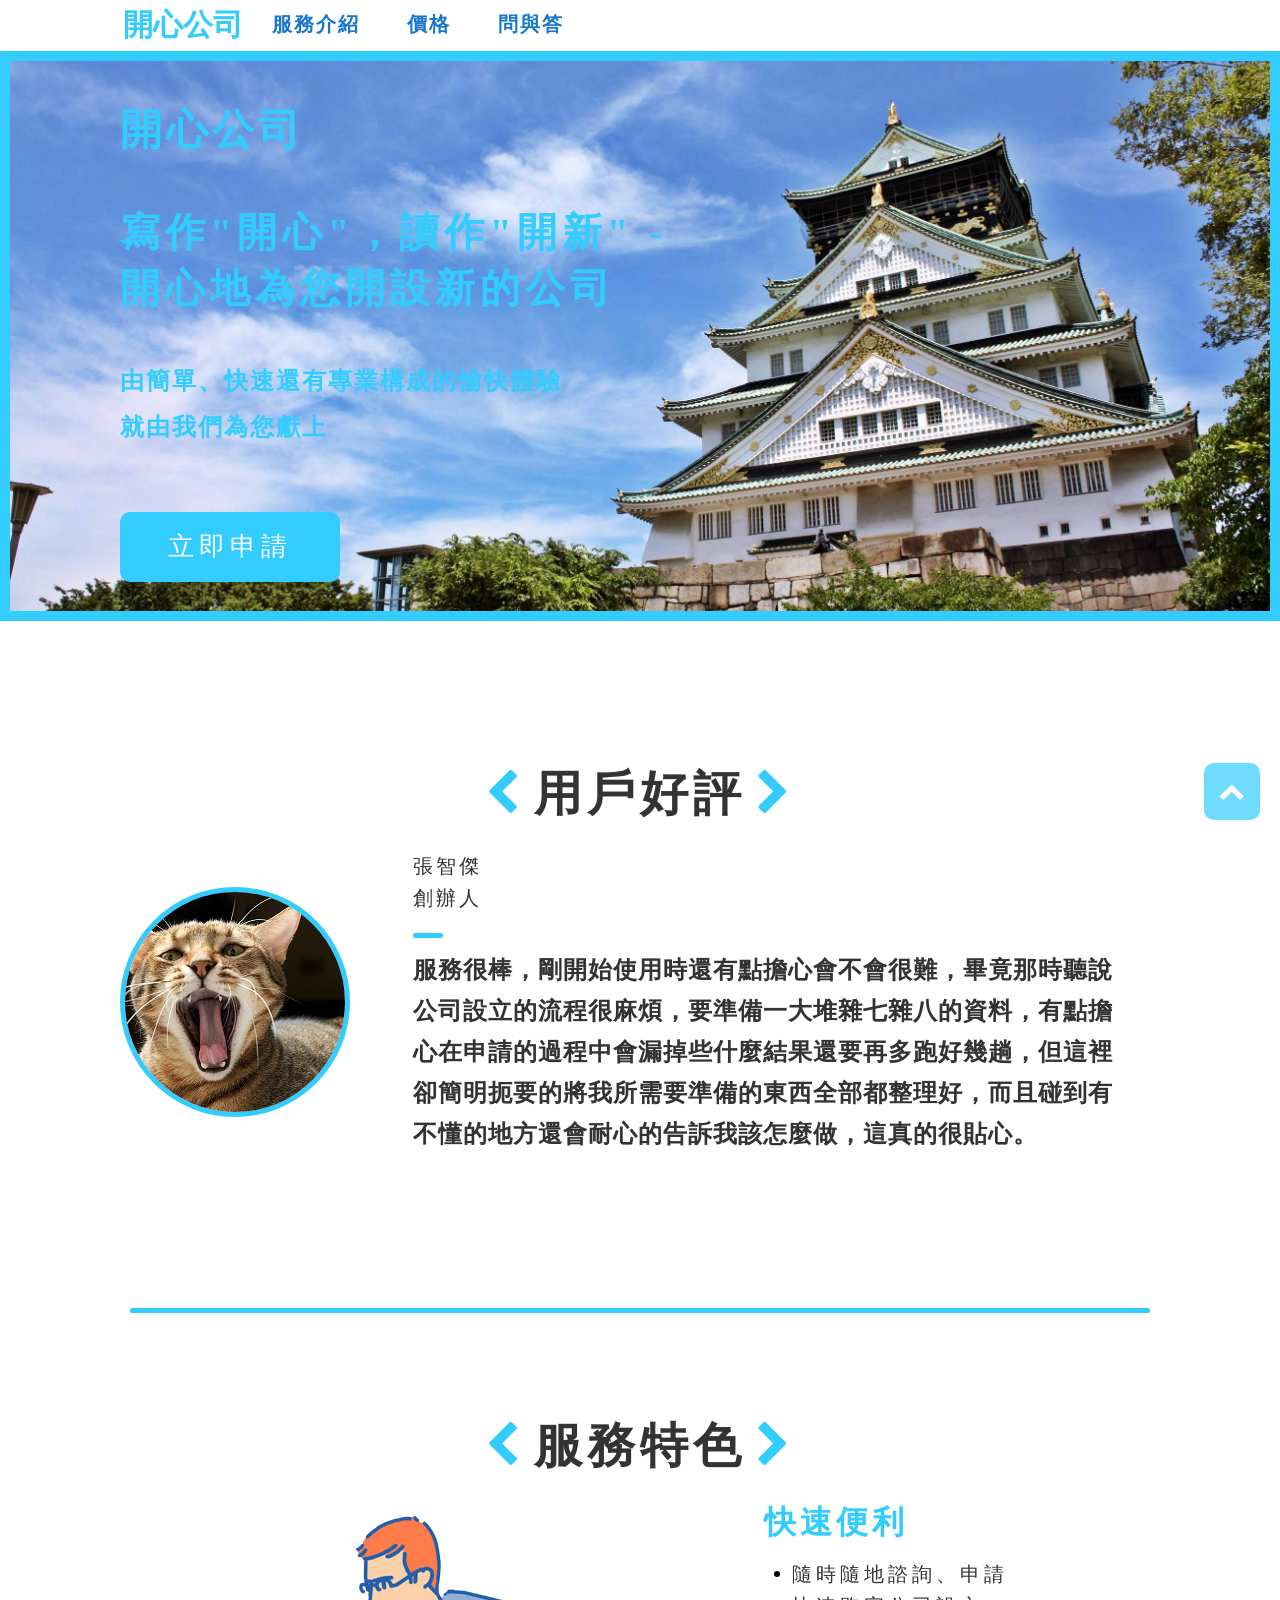
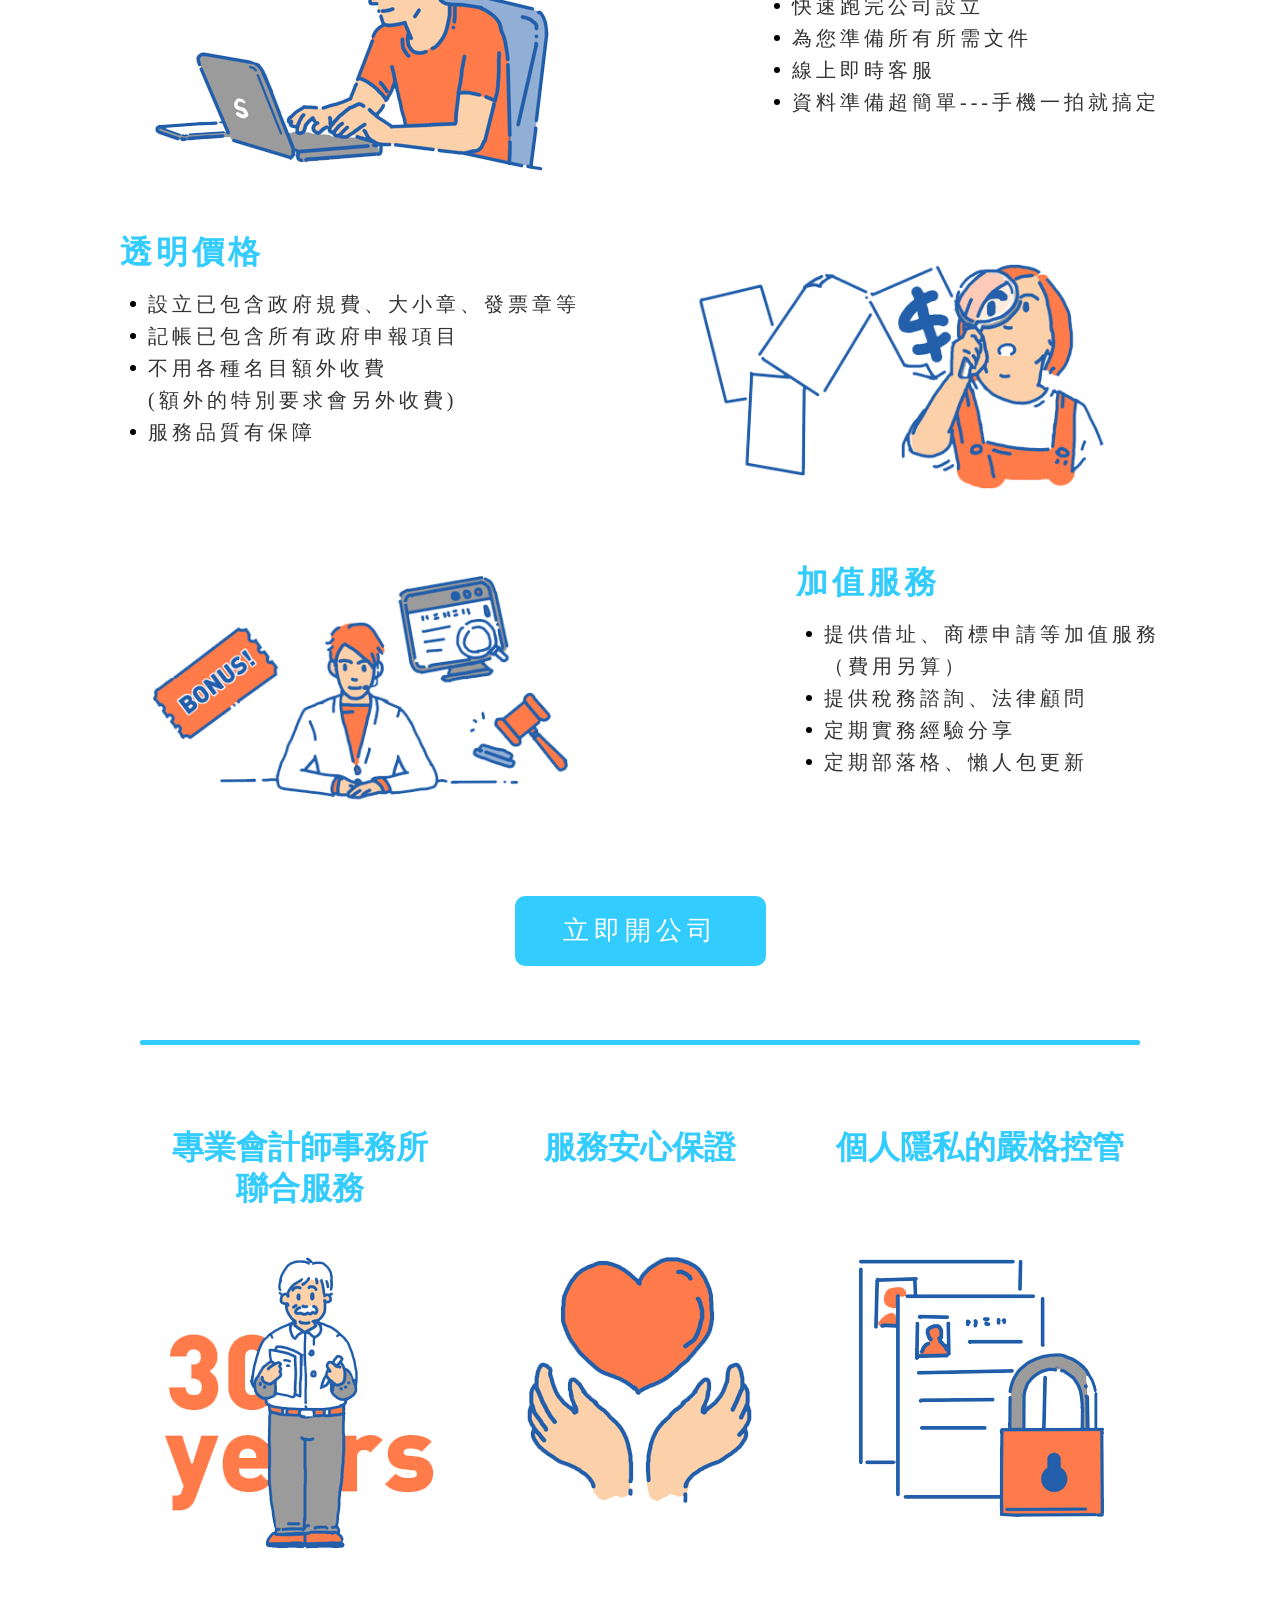
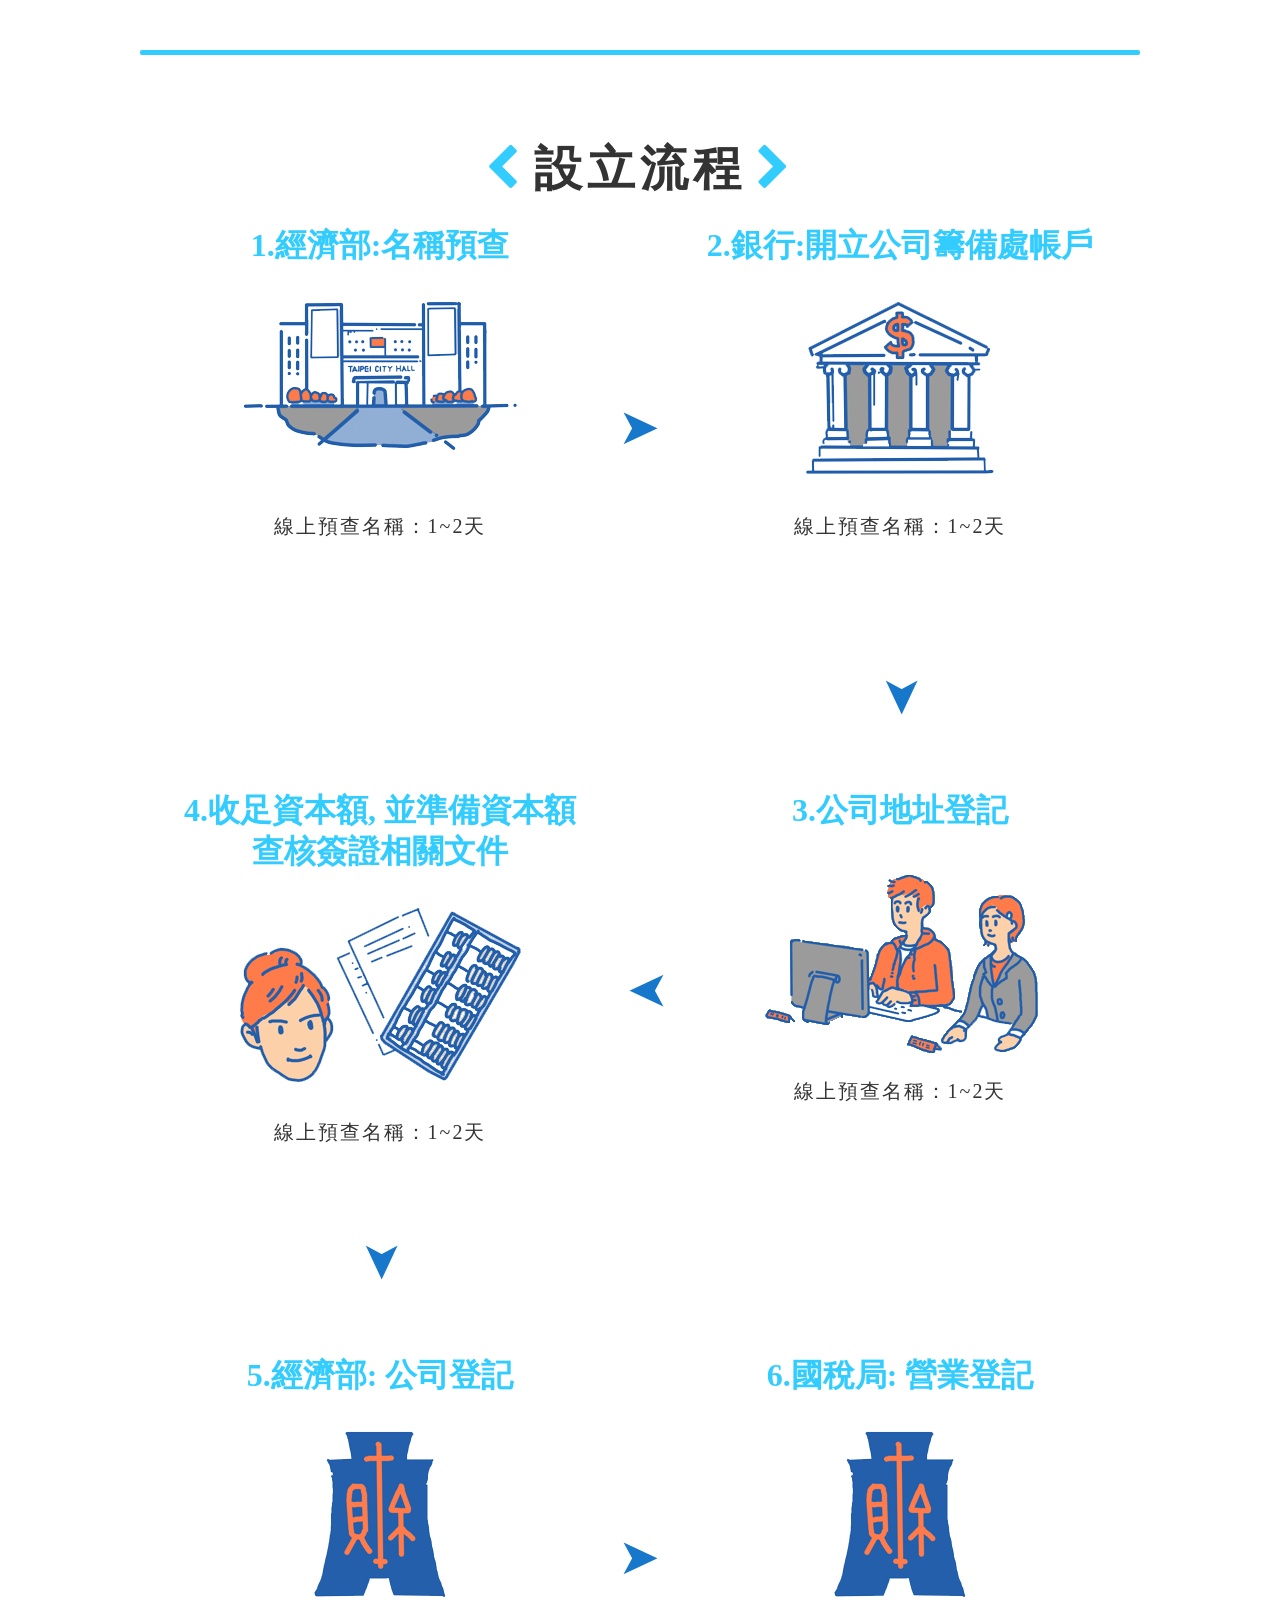
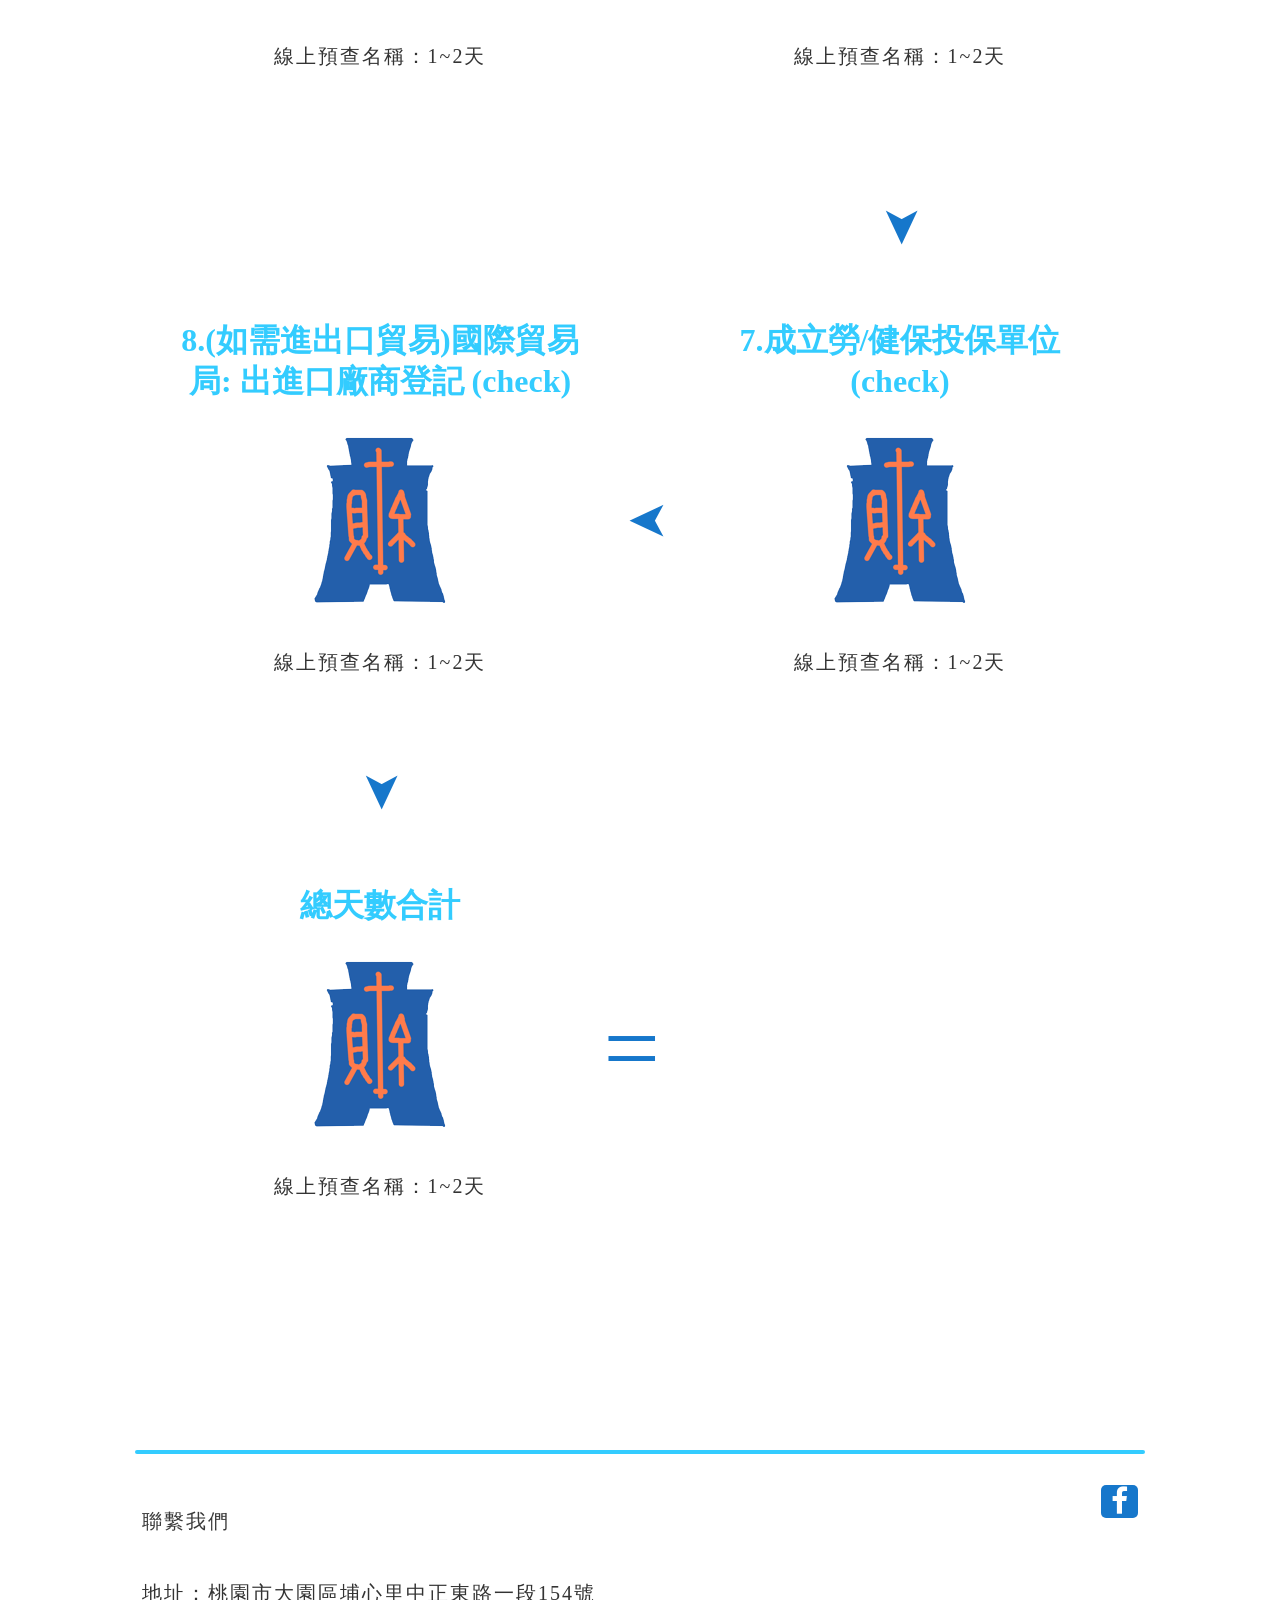
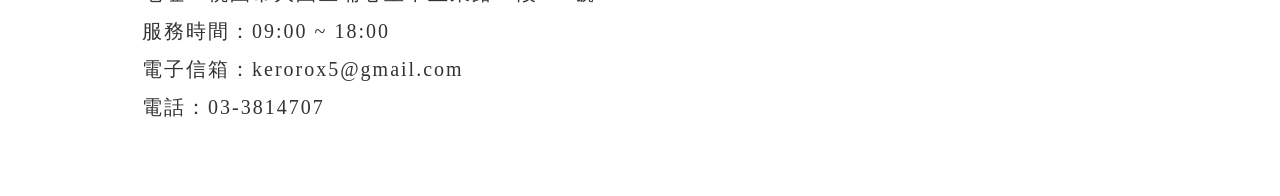
==== index.html @ 323549cb "V1" ====
<!DOCTYPE html>
<html>
  <head>
    <meta charset="utf-8"/>
    <meta name="viewport" content="width=device-width">
    <title>開心公司-為你開公司最方便的小幫手</title>
    <link href="css/style.css" rel="stylesheet" />
        <!-- font-awesome.min.css -->
    <link rel="stylesheet" href="https://maxcdn.bootstrapcdn.com/font-awesome/4.7.0/css/font-awesome.min.css">
        <!-- Latest compiled and minified CSS -->
    <link rel="stylesheet" href="https://maxcdn.bootstrapcdn.com/bootstrap/3.3.7/css/bootstrap.min.css">
        <!-- jQuery library -->
    <script src="https://ajax.googleapis.com/ajax/libs/jquery/3.2.1/jquery.min.js"></script>
        <!-- Latest compiled JavaScript -->
    <script src="https://maxcdn.bootstrapcdn.com/bootstrap/3.3.7/js/bootstrap.min.js"></script>
    <script src="js/anchor-Top.js"></script>
    <script src="js/helpdesk.js"></script>
  </head>
  <body>
    <div id="wrapper">
      <!-- For header  -->
      <!-- <header id="header" class="container">
        <div class="holder">
          <div class="logo col-3"><img src="img/temp.jpg" alt="Weinicompany"/></div>
        <div class="nav-holder col-9">
          <nav id="nav">
            <div class="nav-option">
              <ul>
                <li ><a href="index.html">服務介紹</a></li>
                <li class="option-style"><a href="apply.html">線上申請</a></li>
                <li class="option-style"><a href="price.html">價格</a></li>
                <li class="option-style"><a href="faq.html">問與答</a></li>
                <li class="option-style"><a href="#">部落格</a></li>
              </ul>
            </div>
          </nav>
        </div>
        </div>
      </header> -->
      <!-- navbar -->
      <div class="navbar navbar-default" id="nav" style="margin-bottom: 0px;background-color: white;border-color: white;">
        <div class="container">
          <div class="holder">
            <div class="navbar-header">
              <button type="button" class="navbar-toggle collapsed" data-toggle="collapse" data-target="#bs-example-navbar-collapse-1" aria-expanded="false">
                <span class="sr-only">Toggle navigation</span>
                <span class="icon-bar"></span>
                <span class="icon-bar"></span>
                <span class="icon-bar"></span>
              </button>
              <span class="logo">開心公司</span>
            </div>
          <div class="collapse navbar-collapse" id="bs-example-navbar-collapse-1">
            <ul class="nav navbar-nav" id="navWords">
              <li><a href="index.html"><strong>服務介紹</strong></a></li>
              <li><a href="price.html"><strong>價格</strong></a></li>
              <li><a href="faq.html"><strong>問與答</strong></a></li>
            </ul>
          </div>
        </div>
        </div>
      </div>

      <div id="article">

        <!-- For article web-wrap -->
        <div class="web-wrap">
          <div class="web-text container">
            <div class="holder">
              <div class="web-info col-8">
                <h1>
                  <span class="title">開心公司</span>
                </h1>
                <h2 class="slogan">寫作"開心"，讀作"開新" -<br />開心地為您開設新的公司 </h2>
                <span class="sub-title">由簡單、快速還有專業構成的愉快體驗<br />就由我們為您獻上</span>
              </div>
              <a href="#" class="btn-style">立即申請</a>
          </div>
          </div>
      </div>

      <!-- For article testimonial -->
      <div id="testimonial-block-wrap" class="container">
        <div class="holder">
            <h2 class="article-heading">
              <span class="title-style"><i class="fa fa-chevron-left" aria-hidden="true"></i>用戶好評<i class="fa fa-chevron-right" aria-hidden="true"></i></span>
            </h2>
          <div class="testimonial-block-holder">
            <div class="testimonial-block-info">
              <div class="testimonial-block-img-holder col-3"><img src="img/PALA.jpg" alt="陳重光"/></div>
              <div class="testimonial-block-text-holder col-9">
                <div class="personal-style">
                  張智傑
                  <span>創辦人</span>
                </div>
                <span class="content-style">
                  服務很棒，剛開始使用時還有點擔心會不會很難，畢竟那時聽說公司設立的流程很麻煩，要準備一大堆雜七雜八的資料，有點擔心在申請的過程中會漏掉些什麼結果還要再多跑好幾趟，但這裡卻簡明扼要的將我所需要準備的東西全部都整理好，而且碰到有不懂的地方還會耐心的告訴我該怎麼做，這真的很貼心。
                </span>
              </div>
            </div>
          </div>
        </div>
      </div>

      <!-- For atrticle service -->
      <div id="service-block-wrap" class="container">
        <div class="holder">
          <h2 class="article-heading" style="margin-bottom:">
            <span class="title-style"><i class="fa fa-chevron-left" aria-hidden="true"></i>服務特色<i class="fa fa-chevron-right" aria-hidden="true"></i></span>
          </h2>
          <ul class="service-list">
            <li class="col-12">
              <div class="text-holder">
               <div class="text">
                <h3 class="h3-style">快速便利</h3>
               <div class="img-holder">
                <img src="img/img1.png" alt="快速方便的公司登記服務">
               </div>
               <ul class="">
                 <li>隨時隨地諮詢、申請</li>
                 <li>快速跑完公司設立</li>
                 <li>為您準備所有所需文件</li>
                 <li>線上即時客服</li>
                 <li>資料準備超簡單---手機一拍就搞定</li>
               </ul>
               <br><br>
               </div>
             </div>
            </li>
            <li class="pull-right col-12">
              <div class="text-holder">
               <div class="text">
                <h3 class="h3-style">透明價格</h3>
               <div class="img-holder">
                <img src="img/img2.png" alt="透明價格的記帳服務">
               </div>
               <ul class="col-12">
                 <li>設立已包含政府規費、大小章、發票章等</li>
                 <li>記帳已包含所有政府申報項目</li>
                 <li>不用各種名目額外收費</br>(額外的特別要求會另外收費)</li>
                 <li>服務品質有保障</li>
               </ul>
               <br><br>
               </div>
             </div>
            </li>
            <li class="col-12">
              <div class="text-holder">
               <div class="text">
                <h3 class="h3-style">加值服務</h3>
               <div class="img-holder">
                <img src="img/img3.png" alt="公司設立加值服務">
              </div>
               <ul>
                 <li>提供借址、商標申請等加值服務</br>（費用另算）</li>
                 <li>提供稅務諮詢、法律顧問</li>
                 <li>定期實務經驗分享</li>
                 <li>定期部落格、懶人包更新</li>
               </ul>
               <br><br>
               </div>
             </div>
           </li>
          </ul>
          <div class="btn-holder">
            <a href="#" class="btn-style">立即開公司</a>
          </div>
        </div>
      </div>

      <!-- For article smallinfo -->
      <div id="small-info-wrap" class="container">
        <div class="holder">
          <ul>
           <li class="col-4">
             <h3 class="h3-style"><span>專業會計師事務所<br> 聯合服務</span></h3>
             <div class="img-holder"><img src="img/img8.png" /></div>
           </li>
           <li class="col-4">
             <h3 class="h3-style"><span>服務安心保證</span></h3>
             <div class="img-holder"><img src="img/img9.png" /></div>
           </li>
           <li class="col-4">
             <h3 class="h3-style"><span>個人隱私的嚴格控管</span></h3>
             <div class="img-holder"><img src="img/img10.png" /></div>
           </li>
        </ul>
        </div>
      </div>

      <!-- For article process -->
      <div id="process-wrap" class="container">
        <div class="holder">
          <h2 class="article-heading">
            <span class="title-style"><i class="fa fa-chevron-left" aria-hidden="true"></i>設立流程<i class="fa fa-chevron-right" aria-hidden="true"></i></span>
          </h2>
          <ul class="process-list">
           <li class="col-6">
             <h3 class="h3-style">1.經濟部:名稱預查</h3>
             <div class="img-holder"><img src="img/img11.png" /></div>
             <div class="text-holder">
              <span class="">線上預查名稱：</span><span>1~2天</span>
            </div>
           </li>
           <li class="col-6">
             <h3 class="h3-style"><span>2.銀行:開立公司籌備處帳戶</span></h3>
             <div class="img-holder"><img src="img/img12.png" /></div>
             <div class="text-holder">
             <span class="">線上預查名稱：</span><span>1~2天</span>
           </div>

           </li>
           <li class="col-6 pull-right">
             <h3 class="h3-style"><span>3.公司地址登記</span></h3>
             <div class="img-holder"><img src="img/img13.png" /></div>
             <div class="text-holder">
             <span class="">線上預查名稱：</span><span>1~2天</span>
           </div>

           </li>
           <li class="col-6">
             <h3 class="h3-style"><span>4.收足資本額, 並準備資本額查核簽證相關文件</span></h3>
             <div class="img-holder"><img src="img/img14.png" /></div>
             <div class="text-holder">
             <span class="">線上預查名稱：</span><span>1~2天</span>
           </div>

           </li>
           <li class="col-6">
             <h3 class="h3-style"><span>5.經濟部: 公司登記 </span></h3>
             <div class="img-holder"><img src="img/img15.png" /></div>
             <div class="text-holder">
             <span class="">線上預查名稱：</span><span>1~2天</span>
           </div>

           </li>
           <li class="col-6">
             <h3 class="h3-style"><span>6.國稅局: 營業登記</span></h3>
             <div class="img-holder"><img src="img/img15.png" /></div>
             <div class="text-holder">
             <span class="">線上預查名稱：</span><span>1~2天</span>
           </div>

           </li>
           <li class="col-6 pull-right">
             <h3 class="h3-style"><span>7.成立勞/健保投保單位 (check)</span></h3>
             <div class="img-holder"><img src="img/img15.png" /></div>
             <div class="text-holder">
             <span class="">線上預查名稱：</span><span>1~2天</span>
           </div>

           </li>
           <li class="col-6">
             <h3 class="h3-style"><span>8.(如需進出口貿易)國際貿易局: 出進口廠商登記 (check)</span></h3>
             <div class="img-holder"><img src="img/img15.png" /></div>
             <div class="text-holder">
             <span class="">線上預查名稱：</span><span>1~2天</span>
           </div>

           </li>
           <li class="col-6">
             <h3 class="h3-style"><span>總天數合計</span></h3>
             <div class="img-holder"><img src="img/img15.png" /></div>
             <div class="text-holder">
             <span class="">線上預查名稱：</span><span>1~2天</span>
           </div>

           </li>
        </ul>
        </div>
      </div>
      </div>

      <!-- For footer -->
      <div id="footer" class="container">
        <div class="holder">
          <a class="button" href="#top" class="btn btn-info" role="button"><i class="fa fa-chevron-up" aria-hidden="true"></i></a>
          <div class="contact-info">
           <ul class="contact-text">
            <h3 class="h3-style">聯繫我們</h3>
            <li>地址：桃園市大園區埔心里中正東路一段154號</li>
            <li>服務時間：09:00 ~ 18:00</li>
            <li>電子信箱：kerorox5@gmail.com</li>
            <li>電話：03-3814707</li>
           </ul>
          </div>
          <ul class="social-networks">
            <li><a class="btn-fb" href="#"><i class="fa fa-facebook" aria-hidden="true"></i></a></li>
          </ul>
        </div>
      </div>
  </div>
  </body>
</html>
---- css/style.css ----
/* web-width */
.col-1 {width: 8.33%;}
.col-2 {width: 16.66%;}
.col-3 {width: 25%;}
.col-4 {width: 33.33%;}
.col-5 {width: 41.66%;}
.col-6 {width: 50%;}
.col-7 {width: 58.33%;}
.col-8 {width: 66.66%;}
.col-9 {width: 75%;}
.col-10 {width: 83.33%;}
.col-11 {width: 91.66%;}
.col-12 {width: 100%;}

/* For all */
* {
  box-sizing: border-box;
}
a {
  text-decoration: none;
}
img {
  max-width: 100%
}
#wrapper {
  overflow: hidden;
}

/* For header */
#header {
  position: relative;
  padding: 35px 0 25px 0;
}
.holder {
  font-family: "微軟正黑體";
  max-width: 1040px;
  margin: 0 auto;
}
.logo {
  margin: 3px;
  float: left;
  font-size: 30px;
  font-weight: 700;
  color:#33CCFF;
}
.nav-holder {
  float: left;
  padding: 20px 0 0;
  }
#nav {
  display: block;
  }
  .nav-option{
  text-align: right;
  }
#nav ul li {
  list-style:none;
  font-size: 20px;
  line-height: 24px;
  font-weight: 700;
  position: relative;
  letter-spacing: 2px;
  display: block;
  vertical-align: top;
  margin-left: 15px;
  padding: 4px 0 4px 20px;
  text-align: left;
}
#nav ul li a {
  padding: 1px 6px;
  border-radius: 6px;
  text-decoration: none;
  color: #1677CB;
  display: block;
  transition: color 0.4s ease;
}
#nav ul li a:hover {
  background-color: #33CCFF;
  color: white;
  border-radius: 6px;
}
#bs-example-navbar-collapse-1 .navbar-nav {
  margin: 7.5px -15px;
}
.option-style {
    border-left: solid 3px #33CCFF;
    }

/* For article web-wrap */
.web-wrap {
  background-image: url(../img/background-castle.jpg);
  border:solid 10px #33CCFF;
  background-position: center;
  background-size: cover;
  background-repeat: no-repeat;
  height: 570px;
}
.web-text {
  color: #33CCFF;
  vertical-align: middle;
  padding: 20px 0;
}
.web-info {
  margin-bottom: 62px;
}
.web-info .title{
  font-size: 42px;
  line-height: 1.4em;
  margin: 0 0 45px;
  letter-spacing: 4px;
  font-weight: 700;
  display: block;
}
.web-info .slogan{
  letter-spacing: 5px;
  margin: 0 0 41px;
  line-height: 1.4em;
  font-size: 40px;
  font-weight: 700;
}
.web-info .sub-title {
  font-size: 24px;
  line-height: 46px;
  font-weight: 700;
  letter-spacing: 2px;
}
.btn-style {
  font-size: 26px;
  line-height: 30px;
  letter-spacing: 5px;
  font-weight: 500;
  background: #33CCFF;
  text-decoration: none;
  color: #fff;
  display: inline-block;
  vertical-align: top;
  text-align: center;
  border-radius: 10px;
  padding: 20px 48px;
  transition: 0.4s ease;
}
.btn-style:visited {
  background: #33CCFF;
  color: white;
  text-decoration: none;
}
.btn-style:hover {
  background-color: #1677CB;
  color: white;
  text-decoration: none;
}

/* For article testimonial */
#testimonial-block-wrap {
  padding: 147px 0 0;
}
.article-heading {
  text-align: center;
  margin: 0 0 30px;
  letter-spacing: 5px;
  font-weight: 700;
}
.title-style {
  font-size: 48px;
  line-height: 52px;
  font-weight: 700;
}
.title-style i{
  color:#33CCFF;
  margin:0 10px;
}
.testimonial-block-holder {
  padding-bottom: 158px;
  position: relative;
  display: block;
}
.testimonial-block-holder:after {
  content: '';
  position: absolute;
  bottom: 0;
  left: 0;
  right: 0;
  height: 5px;
  background: #33CCFF;
  max-width: 1020px;
  margin: 0 auto;
  border-radius: 2px;
}
.testimonial-block-info {
  padding: 0;
  height: auto;
}
.testimonial-block-img-holder {
  width: 230px;
  height: 230px;
  border-width: 8px;
  display: inline-block;
  vertical-align: middle;
  margin: 0;
}
.testimonial-block-img-holder img {
  border: 5px solid #33CCFF;
  border-radius: 50%;
  overflow: hidden;
}
.testimonial-block-text-holder {
  padding: 0 0 0 59px;
  display: inline-block;
  vertical-align: middle;
}
.personal-style {
  position:relative;
  letter-spacing: 3px;
  font-size: 20px;
  line-height: 32px;
  padding: 0 0 24px;
  margin: 0 0 12px;
  font-weight: 500;
  display: block;
}
.personal-style span {
  display: block;
  text-transform: uppercase;
  }
.personal-style:after {
  left: 0px;
  position: absolute;
  bottom: 0;
  height: 5px;
  width: 30px;
  border-radius: 2px;
  background: #33CCFF;
  content: '';
    }
.content-style {
  font-size: 24px;
  line-height: 41px;
  font-weight: 700;
  letter-spacing: 1px;
}

/*For atrticle service*/
#service-block-wrap {
  text-align: center;
}
#service-block-wrap .holder {
  padding: 107px 0px 79px;
  position: relative;
}
.service-list {
  margin: 0 0 54px;
  max-width: none;
  padding: 0;
  list-style: none;
}
#service-block-wrap .service-list > li {
    padding: 0 0;
    margin-bottom: 50px;
    overflow: hidden;
    text-align: left;
    position: relative;
}
#service-block-wrap .service-list .text-holder {
  text-align: left;
  font-size: 20px;
  line-height: 32px;
  padding: 0 0 0 103px;
  min-height: 235px;
  float: right;
  letter-spacing: 4px;
  font-weight: 500;
}
.h3-style {
  font-size: 32px;
  line-height: 41px;
  font-weight: 700;
  color: #33CCFF;
  margin: 0 0 15px;
}
#service-block-wrap .img-holder {
  height: 254px;
  width: 40%;
  max-width: none;
  left: 32px;
  position: absolute;
  top: 50%;
  margin: 0;
  transform: translateY(-50%);
  text-align: left;
}
#service-block-wrap .service-list ul {
  text-align: left;
  margin: 0;
  padding: 0;
  list-style: none;
}
#service-block-wrap .service-list ul li {
  margin: 0;
  padding-left: 28px;
  position: relative;
}
#service-block-wrap .service-list ul li:before {
  top: 13px;
  width: 6px;
  height: 6px;
  left: 10px;
  content: '';
  position: absolute;
  border-radius: 50%;
  background: #000;
}
#service-block-wrap .service-list > li.pull-right .text-holder {
  padding: 0 80px 0 0;
  float: left;
}
#service-block-wrap .service-list > li.pull-right .img-holder {
  float: left;
  height: 220px;
  left: auto;
  right: 50px;
  top:50%;
  text-align: right;
}
#service-block-wrap .holder:after {
  content: '';
  position: absolute;
  bottom: 0;
  left: 20px;
  right: 20px;
  height: 5px;
  border-radius: 2px;
  background: #33CCFF;
}

/*For article smallinfo*/
#small-info-wrap {
  text-align: center;
}
#small-info-wrap .holder {
  padding: 82px 10px 47px;
  position: relative;
  overflow: hidden;
}
#small-info-wrap ul {
 margin: 0 0 54px;
 max-width: none;
 padding: 0;
 list-style: none;
}
#small-info-wrap ul li {
  float: left;
  padding: 0 10px;
  margin: 0 0 20px;
}
#small-info-wrap .h3-style {
  height: 82px;
  margin: 0 0 46px;
  white-space: nowrap;
  text-align: center;
  min-height: 100%;
}
#small-info-wrap .img-holder {
  max-width: none;
  margin: 0 0 33px;
  text-align: center;
}
#small-info-wrap .holder:after {
  content: '';
  position: absolute;
  bottom: 0;
  left: 20px;
  right: 20px;
  height: 5px;
  border-radius: 2px;
  background: #33CCFF;
}

/* For article process */
#process-wrap .holder {
  padding: 88px 0 141px;
  position: relative;
}
.process-list {
 margin: 0;
 padding: 0;
 list-style: none;
}
.process-list li {
 height: 546px;
 float: left;
 padding: 0 50px 107px;
 margin: 0 0 19px;
 text-align: center;
 position: relative;
}
#process-wrap .h3-style {
  margin-bottom: 42px;
  margin: 0 0 35px;
  font-size: 32px;
  line-height: 41px;
  font-weight: 700;
  color: #33CCFF;
}
#process-wrap .img-holder {
  height: 173px;
  min-height: 0;
  max-width: none;
  margin: 0 0 33px;
  white-space: nowrap;
}
.process-list .text-holder {
  margin: 0;
  padding: 0;
  float: none;
  overflow: hidden;
  text-align: center;
  font-weight: 500;
  font-size: 20px;
  line-height: 38px;
  letter-spacing: 2px;
}
#process-wrap .process-list li.pull-right {
    float: right;
}
.process-list li:first-child:after {
    font-size: 50px;
    line-height: 1;
    content: '➤';
    position: absolute;
    top: 37%;
    right: -20px;
    color: #1677CB;
    transform: translateY(-50%);
}
.process-list li:nth-child(even):after {
  font-size: 50px;
  margin: 0 -45px 0 0;
  bottom: 50px;
  line-height: 1;
  content: '➤';
  position: absolute;
  right: 50%;
  color: #1677CB;
  transform: translateX(-50%) rotate(90deg);
}
.process-list li:nth-child(3):after {
    font-size: 50px;
    line-height: 1;
    content: '➤';
    position: absolute;
    top: 37%;
    left: -13px;
    color: #1677CB;
    transform: translateY(-50%)rotate(180deg);
}
.process-list li:nth-child(5):after {
    font-size: 50px;
    line-height: 1;
    content: '➤';
    position: absolute;
    top: 37%;
    right: -20px;
    color: #1677CB;
    transform: translateY(-50%);
}
.process-list li:nth-child(7):after {
    font-size: 50px;
    line-height: 1;
    content: '➤';
    position: absolute;
    top: 37%;
    left: -13px;
    color: #1677CB;
    transform: translateY(-50%)rotate(180deg);
}
.process-list li:nth-child(9):after {
    font-size: 100px;
    line-height: 1;
    content: '=';
    position: absolute;
    top: 30%;
    right: -20px;
    color: #1677CB;
    transform: translateY(-50%);
}

/* For footer */
#footer {
  clear: both;
  padding-bottom: 60px;
  display: block;
}
#footer .holder {
    padding: 31px 22px 60px;
    position: relative;
}
#footer .holder:before {
 content: '';
 position: absolute;
 top: 0;
 left: 15px;
 right: 15px;
 border-radius: 6px;
 height: 4px;
 background: #33CCFF;
}
.contact-info {
 font-size: 20px;
 line-height: 38px;
 padding: 20px 0 0;
 float: left;
 letter-spacing: 2px;
 margin: 0;
 font-weight: 500;
}
.contact-info .h3-style {
  font-size: 20px;
  font-weight: 500;
  margin: 0 0 32px;
  color: #3A3A3A;
}
.contact-text {
  padding: 0;
  list-style: none;
  font-size: 20px;
  line-height: 38px;
  font-weight: 500;
}
.social-networks {
 float: right;
 position: static;
 right: 17px;
 top: 31px;
 margin: 0;
 padding: 0;
 list-style: none;
}
.social-networks li {
 font-size: 30px;
 text-align: right;
 display: block;
}
.btn-fb {
 color: white;
 padding: 0 10px;
 background-color: #1677CB;
 transition: color 0.4s ease;
 text-decoration: none;
 border-radius: 5px;
}
.btn-fb:visited{
  background-color: #1677CB;
  color: white;
  text-decoration: none;
}
.btn-fb:hover {
 color: white;
 background-color: #33CCFF;
}
.button{
 font-size: 26px;
 font-weight: 500;
 background: #33CCFF;
 text-decoration: none;
 color: #fff;
 border-radius: 10px;
 padding: 10px 15px;
 transition: 0.4s ease;
 position: fixed;
 bottom: 80px;
 right: 20px;
 opacity: 0.7;
}
.button:hover {
  background-color: #1677CB;
  color: white;
  text-decoration: none;
}

/*For article billing-wrap*/
 .billing-wrap .holder {
  padding: 60px 10px;
  position: relative;
  max-width: 1040px;
  margin: 0 auto;
}
.billing-wrap .tabset {
  padding: 0;
  margin: 0px auto 100px;
  max-width: none;
  display: block;
  text-align: center;
  letter-spacing: -6px;
  border: 8px solid #33CCFF;
  border-radius: 15px;
  list-style: none;
}
.billing-wrap .tabset li {
  font-size: 36px;
  line-height: 40px;
  letter-spacing: 5px;
  padding: 6px 8px;
  display: inline-block;
  vertical-align: top;
  font-weight: 700;
  position: relative;
}

.tab-holder {
  padding:60px 0 0 0;
}
.tab-content {
  position: relative;
}

/*For article billing-footer*/
.billing-footer {
  overflow:hidden;
}
.billing-footer-text{
font-size: 20px;
line-height: 36px;
margin: 0 0 45px;
font-weight: 400;
letter-spacing: 1px;
max-width: 670px;
}

/*For article price-details*/
.price-details , .M-price-details {
  padding: 20px 0;
}
.price-holder {
  margin: 0 0 147px;
  display: block;
}
.price-table {
  text-align: center;
  margin: 0 0 20px;
  overflow:hidden;
}
table {
  border-collapse: collapse;
  border-spacing: 0;
}
.price-table th {
  font-size: 28px;
  line-height: 40px;
  padding: 15px 10px;
  vertical-align: bottom;
  font-weight: 700;
  border-bottom: solid 4px #33CCFF;
  text-align: center;
  height: 93px;
}
.price-table th:first-child {
  text-align: left;
}
.price-table th .img {
  display: block;
  text-align: center;
  margin: 0 0 15px 0;
}
.pricr-table tr {
  vertical-align: middle;
}
.price-table td {
  font-size: 20px;
  line-height: 24px;
  vertical-align: middle;
  border-bottom: solid 2px #33CCFF;
  padding: 20px 10px;
  height: 93px;
}
.price-table td:first-child {
  text-align: left;
}
.price-table tbody tr:last-child td:first-child {
  position: relative;
}
.price-table tbody tr:last-child td:first-child:after {
    bottom: 0;
    content: "";
    height: 2px;
    left: -9999px;
    margin: 0 auto;
    position: absolute;
    right: -9999px;
    border: double 4px #33CCFF;
}
.price-table tbody:last-child tr:last-child td:first-child:after {
  border: 0;
}
.price-table tbody tr:last-child td {
  border-bottom: none;
}
.price-table tbody:last-child tr:last-child {
  border-bottom: 4px solid #33CCFF;
}
.price-note {
  margin: 0 0 25px 0;
  list-style-type: none;
}
.price-note > li {
  font-size: 12px;
  line-height: 16px;
  font-weight: 500;
  margin: 0 0 10px 0;
}
.btn-holder {
  text-align: center;
}
.btn-style2 {
  font-size: 16px;
  line-height: 30px;
  letter-spacing: 1px;
  font-weight: 500;
  background: #33CCFF;
  text-decoration: none;
  color: #fff;
  display: inline-block;
  vertical-align: top;
  text-align: center;
  border-radius: 5px;
  padding: 5px 5px;
  transition: 0.4s ease;
}
.btn-style2:visited {
  background: #33CCFF;
  color: white;
  text-decoration: none;
}
.btn-style2:hover {
  background-color: #1677CB;
  color: white;
  text-decoration: none;
}

/*For price-services*/
.price-services {
  font-family: "微軟正黑體";
  margin: 0 auto 70px;
  max-width: 670px;
  padding: 0 15px;
  counter-reset: num-count1;
}
.price-services .title {
  font-size: 32px;
  line-height: 36px;
  padding: 0 0 25px 0;
  display: block;
  position: relative;
  color: #1677CB;
  font-weight: 700;
  text-align: center;
  border-bottom: solid 3px #33CCFF;
  margin: 0 0 29px 0;
}
.price-services .title i {
  color: red;
}
.price-services li {
  font-size: 24px;
  line-height: 52px;
  position: relative;
  list-style-type: none;
}
.price-services li:before {
  content: counter(num-count1) ".";
  counter-increment: num-count1;
  position:absolute;
  top:0;
  left:-29px;
}
.mobile-table ul {
  padding: 0;
  margin: 0;
}
.mobile-table li {
  list-style-type: none;
  display: inline-block;
}

/*For article faq-wrap*/
.faq-wrap {
  padding: 0;
}
.faq-wrap .faq-title {
  font-size: 48px;
  line-height: 52px;
  letter-spacing: 5px;
  margin: 40px 0 75px;
  font-weight: 700;
  color: #3A3A3A;
  display: block;
  text-align: center;
}
.faq-section-title {
  margin-top: 64px;
  margin: 48px 0 24px 0;
  font-size: 32px;
  font-weight: 700;
  color: #33CCFF;
}
.faq-wrap .faq-title i {
  color: #33CCFF;
  padding-right: 10px;
  position: relative;
}
.faq-wrap .faq-title i::after {
  content: 'A';
  position: absolute;
  color: red;
  left:40px;
  bottom: -15px;
  font-weight: 700;
}
.faq-section-title {
  position: relative;
}
.faq-accordin {
  list-style-type: none;
  padding: 0px;
}
.faq-accordin li {
  margin: 0 0 30px 0;
}
.faq-q .faq-subtitle {
  padding: 0 87px 0 50px;
  font-size: 20px;
  line-height: 51px;
  font-weight: 700;
  letter-spacing: 1px;
  position: relative;
  display: block;
}
.faq-q .faq-subtitle:before {
  content: 'Q :';
  position: absolute;
  color: #33CCFF;
  left:5px;
  top:10px;
  font-size: 28px;
  line-height: 25px;
}
.faq-a {
  padding: 0 0 0 50px;
  margin-top:30px;
  font-size: 20px;
  line-height: 36px;
  position: relative;
  display:none;
}
.faq-a:before {
  content: 'A :';
  position: absolute;
  color: red;
  left:7px;
  top:4px;
  font-size: 28px;
  line-height: 25px;
}

/* For mobile phones */
@media only screen and (max-width: 768px) {

/* For all */
    [class*="col-"] {
        width: 100%;
    }

/* For header */
    #nav ul{
      padding: 0px;
      text-align: center;
    }
/* For article web-wrap */
    #article .web-wrap {
      height: 315px;
      border-width: 5px;
    }
    .holder {
      text-align: center;
    }
    .holder .web-info {
      margin-bottom: 24px;
    }
    .holder .web-info .title {
      font-size: 19px;
      line-height: 1.5em;
      font-weight: 700;
      text-transform: capitalize;
      display: block;
      margin: 0 0 23px;
      letter-spacing: 2px;
    }
    .holder .web-info .slogan {
      letter-spacing: 2px;
      line-height: 36px;
      margin-bottom: 20px;
      font-size: 25px;
      font-weight: 700;
      margin: 0 0 15px 0;
    }
    .holder .web-info .sub-title {
      font-size: 16px;
      line-height: 25px;
      font-weight: 700;
      letter-spacing: 2px;
    }
    .holder .btn-style {
      font-size: 20px;
      padding: 10px 20px;
      line-height: 24px;
      font-weight: 500;
    }

/* For article testimonial */
    #testimonial-block-wrap {
      padding:  48px 0 0 0;
    }
    .article-heading {
      margin: 0 0 15px;
    }
    .article-heading .title-style {
      font-size: 28px;
      line-height: 32px;
      letter-spacing: 2px;
    }
    .testimonial-block-holder {
    padding: 0 15px 34px 15px;
    }
    .testimonial-block-img-holder {
    height: 160px;
    }
    .testimonial-block-img-holder {
      max-width: 160px;
    }
    .testimonial-block-text-holder {
      text-align: left;
      padding: 0;
      display: inline-block;
      vertical-align: middle;
    }
    .personal-style {
      font-size: 15px;
      line-height: 24px;
      font-weight: 500;
      padding: 0 0 18px;
      display: block;
      margin: 0 0 10px;
    }
    .content-style {
      font-size: 18px;
      line-height: 31px;
    }

/*For atrticle service*/
    #service-block-wrap .service-list ul {
      font-size: 15px;
      line-height: 24px;
      letter-spacing: 2px;
      padding-top: 150px;
    }
    #service-block-wrap .service-list .text-holder {
      float: left;
      text-align: center;
      padding: 0px;
    }
    #service-block-wrap .service-list {
    margin: 0 auto 20px;
    max-width: 320px;
      }
      #service-block-wrap .service-list > li.pull-right .text-holder {
      padding:0;
      float: none;
      height: initial;
    }
    #service-block-wrap .img-holder {
      width: 200px;
      left: 64px;
      }

/*For article smallinfo*/
    .h3-style {
      height: 56px;
      margin: 0 0 8px;
      font-size: 24px;
      line-height: 28px;
    }
    #small-info-wrap .img-holder {
      max-width: 138px;
      margin: 0 auto 33px;
    }

/*For article process */
    #process-wrap .h3-style {
      font-size: 24px;
      line-height: 28px;
      font-weight: 700;
      margin-bottom: 42px;
    }
    #process-wrap .img-holder {
    white-space: nowrap;
    margin: 0 auto 9px;
    max-width: 210px;
    }
    .process-list .text-holder {
    font-size: 16px;
    line-height: 25px;
    letter-spacing: 0px;
    }
    .process-list li:first-child:after {
        top: 72%;
        right: 43%;
        transform: translateX(-50%) rotate(90deg);
    }
    .process-list li:nth-child(3):after {
        top: 72%;
        left: 50%;
        transform: translateX(-50%) rotate(90deg);
    }
    .process-list li:nth-child(5):after {
        top: 72%;
        right: 43%;
        transform: translateX(-50%) rotate(90deg);
    }
    .process-list li:nth-child(7):after {
        top: 72%;
        left: 50%;
        transform: translateX(-50%) rotate(90deg);
    }
    .process-list li:nth-child(9):after {
        top: 72%;
        right: 39%;
        transform: translateX(-50%) rotate(90deg);
    }
    .contact-info .h3-style {
    margin: 0;
    }

/* For footer */
    #footer .contact-text {
      text-align: left;
      font-size: 16px
    }
    #footer .social-networks {
      position: absolute;
      right: 17px;
      top: 31px;
    }

/*For atrticle service*/
    .price-services li {
    font-size: 15px;
    line-height: 29px;
    }

/*For article price-details*/
    .price-details .price-table,.price-details .price-note,.price-details .btn-holder {
      display: none;
    }

/*For article faq-wrap*/
    .faq-wrap .faq-title {
    font-size: 25px;
    line-height: 39px;
    margin: 30px 0 40px;
    text-align: center;
    }
    .faq-wrap .faq-title i::after {
    left: 25px;
    }
    .faq-wrap > .holder {
      text-align: left;
    }
    .faq-accordin li {
    margin: 0 0 15px 0;
    }
    .faq-q .faq-subtitle {
      font-size: 16px;
      line-height: 25px;
      padding: 0 32px;
    }
    .faq-q .faq-subtitle:before {
      font-size: 16px;
      line-height: 25px;
      top:-3px;
    }
    .faq-a {
      padding: 0 0 0 30px;
      font-size: 16px;
      line-height: 25px;
      font-weight: 400;
      margin: 20px 0 20px 0;
    }
    .faq-a:before {
      top: -1px;
      left: 6px;
      font-size: 16px;
      line-height: 25px;
    }
}
@media screen and (min-width:768px) and (max-width:1024px){

/* For header */
  #nav ul li {
    font-size: 16px;
    line-height: 20px;
    margin-left:9px;
  }

/* For article web-wrap */
  .web-wrap {
    height: 450px;
  }
  .holder .web-info .title {
    font-size: 30px;
    line-height: 34px;
    letter-spacing: 4px;
  }
  .holder .web-info .slogan {
  letter-spacing: 2px;
  line-height: 36px;
  margin-bottom: 20px;
  font-size: 35px;
  }
  .holder .web-info .sub-title {
    font-size: 16px;
    line-height: 34px;
  }
  .holder .btn-style {
    font-size: 24px;
    padding: 15px 25px;
    line-height: 28px;
    font-weight: 500;
  }
  .h3-style {
    font-size: 24px;
    line-height: 28px;
  }

/*For atrticle service*/
  #service-block-wrap .img-holder {
    top:60%;
    max-width: 250px
  }
  #service-block-wrap .service-list ul {
    font-size: 18px;
    line-height: 30px;
    padding: 0;
  }
  #service-block-wrap .service-list > li.pull-right .img-holder {
    top:60%;
  }

/* For article testimonial */
  #testimonial-block-wrap {
    padding:  48px 0 0 0;
  }
  .article-heading {
    margin: 0 0 15px;
  }
  .article-heading .title-style {
    font-size: 28px;
    line-height: 32px;
    letter-spacing: 2px;
  }
  .testimonial-block-holder {
  padding: 0 0 34px 0;
  }
  .testimonial-block-img-holder {
  height: 160px;
  }
  .testimonial-block-img-holder {
    max-width: 160px;
  }
  .testimonial-block-text-holder {
    text-align: left;
    padding: 0;
    display: inline-block;
    vertical-align: middle;
  }
  .personal-style {
    font-size: 15px;
    line-height: 24px;
    font-weight: 500;
    padding: 0 0 18px;
    display: block;
    margin: 0 0 10px;
  }
  .content-style {
    font-size: 18px;
    line-height: 31px;
  }
  /*For article price-details*/
  .price-table th {
    font-size: 20px;
  }
  .price-table td {
    font-size: 16px;
  }
  .btn-style2 {
    font-size: 12px;
  }
}
@media screen and (max-width:320px){
  body{
		width: 320px;
	}
}
@media screen and (min-width:768px){
  .M-price-details{
		display: none;
	}
}

/*For article price-details Mobile*/
.M-price-details .M-price-heading {
    padding: 0 0 10px;
    border-bottom: 3px solid #33CCFF;
    list-style: none;
    margin: 0;
}
.M-price-details .M-price-heading > li {
    font-size: 16px;
    line-height: 20px;
    font-weight: 700;
    letter-spacing: 2px;
    width: 30%;
    display: inline-block;
    vertical-align: top;
    text-align: center;
    padding: 0 5px;
}
.M-price-details .price-accordion {
    margin: 0 0 20px;
    padding: 0;
    list-style: none;
}
.M-price-details .price-accordion > li {
    border-bottom: 1px solid #d8d7d5;
}
.M-price-list {
    font-size: 16px;
    line-height: 20px;
    font-weight: 700;
    letter-spacing: 2px;
    display: block;
    color: #33CCFF;
    padding: 15px 0;
    position: relative;
}
.M-price-details .M-price-list .M-price-details {
  display: none;
}
.M-price-details .M-price-list .title {
  font-size: 16px;
  line-height: 20px;
  padding: 0 5px 0 15px;
}
.M-price-details .M-price-list span {
    width: 30%;
    display: inline-block;
    vertical-align: top;
}
.M-price-details .M-price-list .M-price-details {
  background: #f2f0e4;
  margin: 5px -15px;
  padding: 20px;
}
.M-price-details .M-price-list .M-price-details .btn-holder {
    margin: 0 0 20px;
}
.M-price-details .M-price-list .M-price-details ul {
  list-style: none;
}
.M-price-details .M-price-list .M-price-details ul li {
    font-size: 15px;
    line-height: 25px;
    margin: 0 0 10px;
    position: relative;
    padding: 0 0 0 33px;
    text-align: left;
}
.M-price-details .M-note-list {
    margin: 0 0 25px;
    padding: 0;
    list-style: none;
}
.M-price-details .M-note-list > li {
    font-size: 12px;
    line-height: 16px;
    font-weight: 500;
    margin: 0 0 10px 20px;
    text-align: left;
}
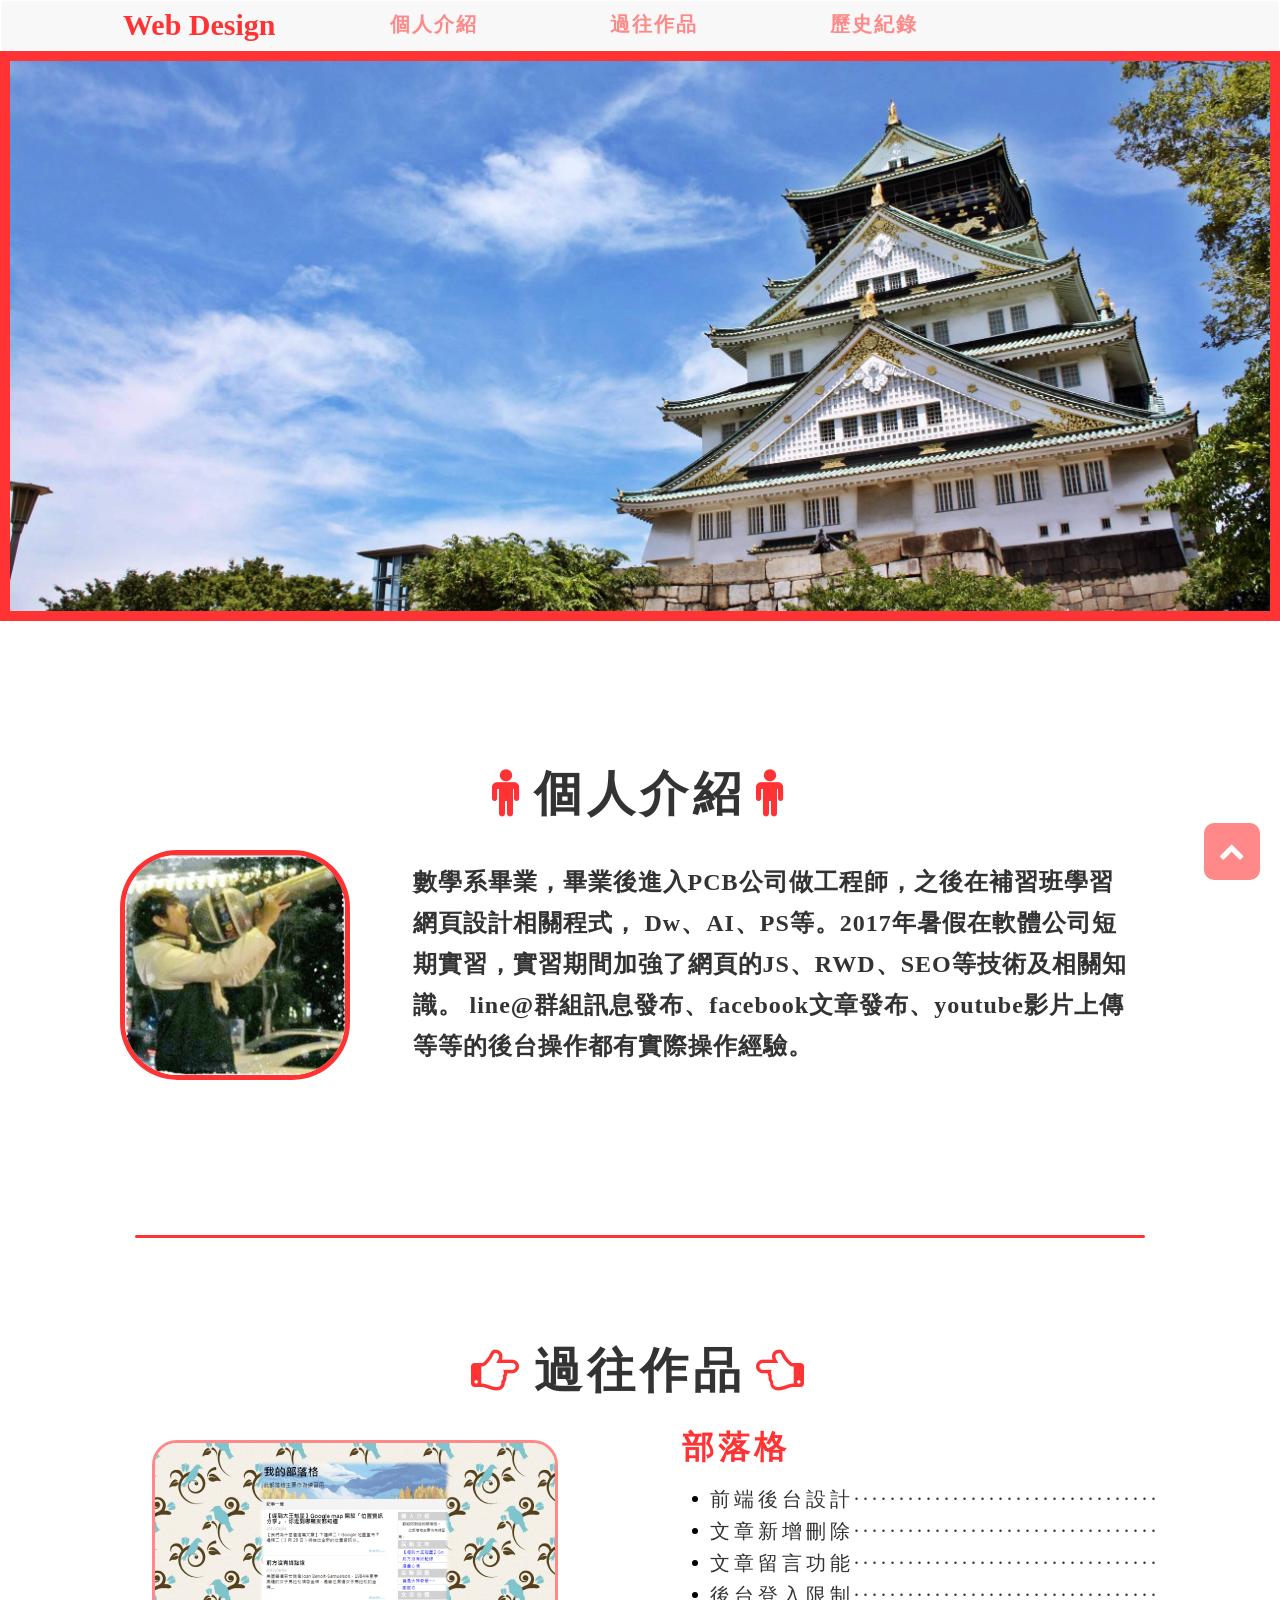
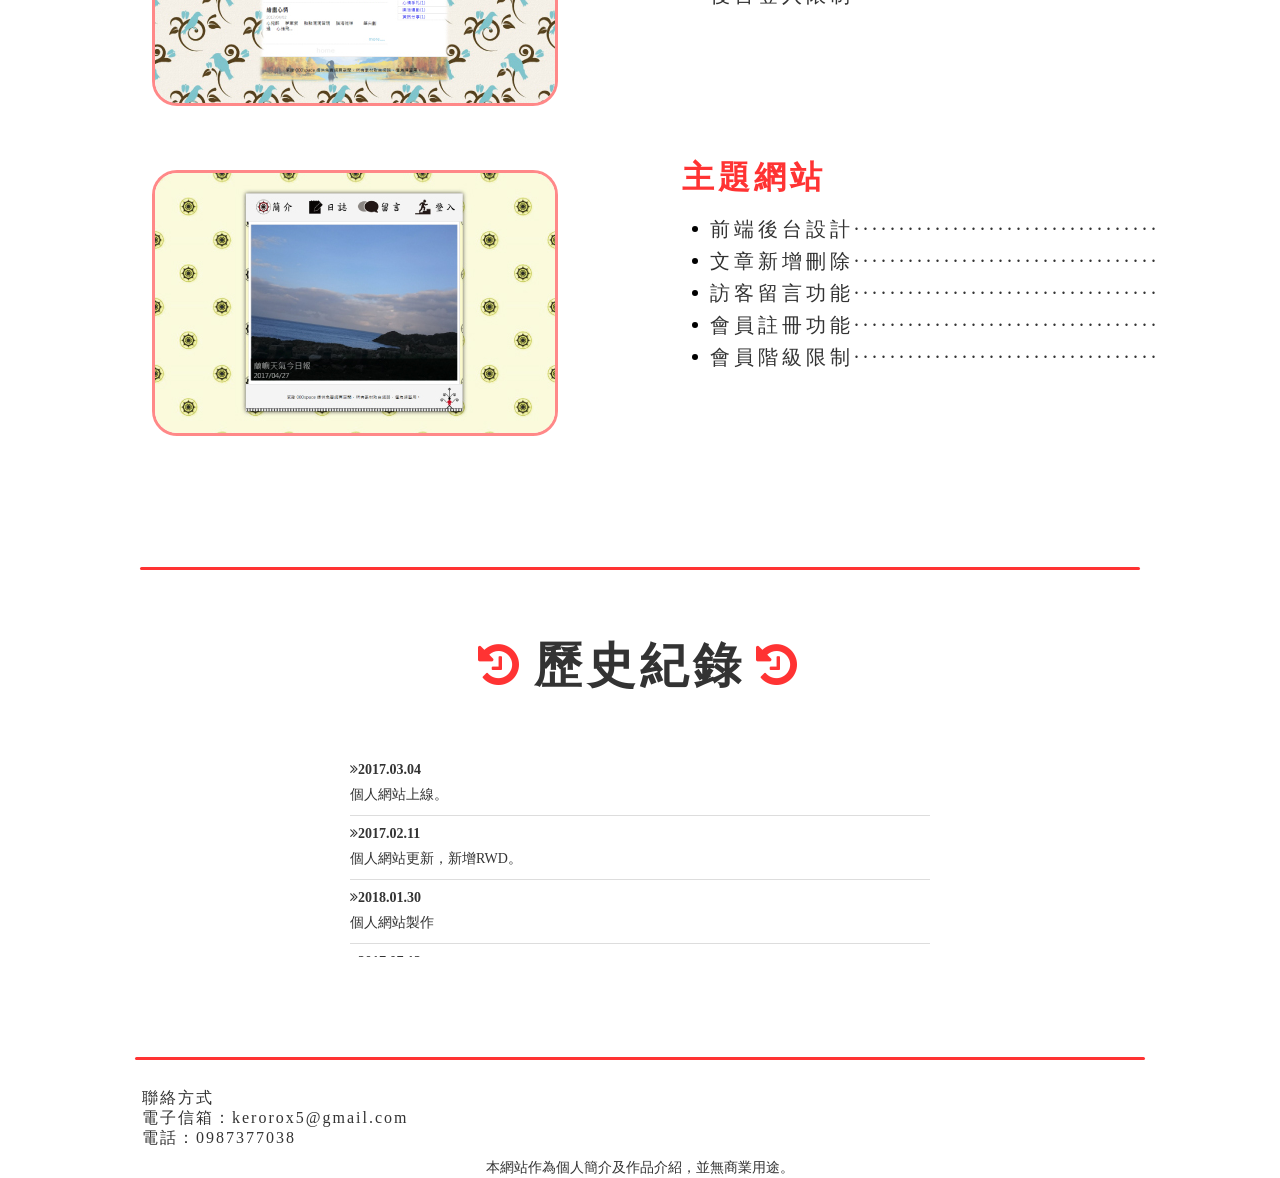
==== commit 2e86135f: "landing page" ====
--- a/index.html
+++ b/index.html
@@ -3,7 +3,7 @@
   <head>
     <meta charset="utf-8"/>
     <meta name="viewport" content="width=device-width">
-    <title>開心公司-為你開公司最方便的小幫手</title>
+    <title>張閔智網頁設計</title>
     <link href="css/style.css" rel="stylesheet" />
         <!-- font-awesome.min.css -->
     <link rel="stylesheet" href="https://maxcdn.bootstrapcdn.com/font-awesome/4.7.0/css/font-awesome.min.css">
@@ -14,7 +14,6 @@
         <!-- Latest compiled JavaScript -->
     <script src="https://maxcdn.bootstrapcdn.com/bootstrap/3.3.7/js/bootstrap.min.js"></script>
     <script src="js/anchor-Top.js"></script>
-    <script src="js/helpdesk.js"></script>
   </head>
   <body>
     <div id="wrapper">
@@ -38,7 +37,7 @@
         </div>
       </header> -->
       <!-- navbar -->
-      <div class="navbar navbar-default" id="nav" style="margin-bottom: 0px;background-color: white;border-color: white;">
+      <div class="navbar navbar-default" id="nav" style="margin-bottom: 0px;border-color: white;">
         <div class="container">
           <div class="holder">
             <div class="navbar-header">
@@ -48,13 +47,13 @@
                 <span class="icon-bar"></span>
                 <span class="icon-bar"></span>
               </button>
-              <span class="logo">開心公司</span>
+              <span class="logo">Web Design</span>
             </div>
           <div class="collapse navbar-collapse" id="bs-example-navbar-collapse-1">
             <ul class="nav navbar-nav" id="navWords">
-              <li><a href="index.html"><strong>服務介紹</strong></a></li>
-              <li><a href="price.html"><strong>價格</strong></a></li>
-              <li><a href="faq.html"><strong>問與答</strong></a></li>
+              <li><a href="#personal"><strong>個人介紹</strong></a></li>
+              <li><a href="#work"><strong>過往作品</strong></a></li>
+              <li><a href="#history"><strong>歷史紀錄</strong></a></li>
             </ul>
           </div>
         </div>
@@ -69,12 +68,11 @@
             <div class="holder">
               <div class="web-info col-8">
                 <h1>
-                  <span class="title">開心公司</span>
+                  <span class="title"></span>
                 </h1>
-                <h2 class="slogan">寫作"開心"，讀作"開新" -<br />開心地為您開設新的公司 </h2>
-                <span class="sub-title">由簡單、快速還有專業構成的愉快體驗<br />就由我們為您獻上</span>
+                <h2 class="slogan"><br />  </h2>
+                <span class="sub-title"> <br /> </span>
               </div>
-              <a href="#" class="btn-style">立即申請</a>
           </div>
           </div>
       </div>
@@ -83,19 +81,17 @@
       <div id="testimonial-block-wrap" class="container">
         <div class="holder">
             <h2 class="article-heading">
-              <span class="title-style"><i class="fa fa-chevron-left" aria-hidden="true"></i>用戶好評<i class="fa fa-chevron-right" aria-hidden="true"></i></span>
+              <span class="title-style"><i class="fa fa-male" aria-hidden="true"></i>個人介紹<i class="fa fa-male" aria-hidden="true"></i></span>
             </h2>
           <div class="testimonial-block-holder">
             <div class="testimonial-block-info">
-              <div class="testimonial-block-img-holder col-3"><img src="img/PALA.jpg" alt="陳重光"/></div>
+              <div class="testimonial-block-img-holder col-3"><img src="img/minchieh.jpg" alt="張閔智"/></div>
               <div class="testimonial-block-text-holder col-9">
-                <div class="personal-style">
-                  張智傑
-                  <span>創辦人</span>
-                </div>
                 <span class="content-style">
-                  服務很棒，剛開始使用時還有點擔心會不會很難，畢竟那時聽說公司設立的流程很麻煩，要準備一大堆雜七雜八的資料，有點擔心在申請的過程中會漏掉些什麼結果還要再多跑好幾趟，但這裡卻簡明扼要的將我所需要準備的東西全部都整理好，而且碰到有不懂的地方還會耐心的告訴我該怎麼做，這真的很貼心。
-                </span>
+                  數學系畢業，畢業後進入PCB公司做工程師，之後在補習班學習網頁設計相關程式，
+                  Dw、AI、PS等。2017年暑假在軟體公司短期實習，實習期間加強了網頁的JS、RWD、SEO等技術及相關知識。
+                  line@群組訊息發布、facebook文章發布、youtube影片上傳等等的後台操作都有實際操作經驗。
+              </span>
               </div>
             </div>
           </div>
@@ -106,39 +102,23 @@
       <div id="service-block-wrap" class="container">
         <div class="holder">
           <h2 class="article-heading" style="margin-bottom:">
-            <span class="title-style"><i class="fa fa-chevron-left" aria-hidden="true"></i>服務特色<i class="fa fa-chevron-right" aria-hidden="true"></i></span>
+            <span class="title-style"><i class="fa fa-hand-o-right" aria-hidden="true"></i>過往作品<i class="fa fa-hand-o-left" aria-hidden="true"></i></span>
           </h2>
           <ul class="service-list">
             <li class="col-12">
               <div class="text-holder">
                <div class="text">
-                <h3 class="h3-style">快速便利</h3>
+                <h3 class="h3-style">部落格</h3>
                <div class="img-holder">
-                <img src="img/img1.png" alt="快速方便的公司登記服務">
-               </div>
-               <ul class="">
-                 <li>隨時隨地諮詢、申請</li>
-                 <li>快速跑完公司設立</li>
-                 <li>為您準備所有所需文件</li>
-                 <li>線上即時客服</li>
-                 <li>資料準備超簡單---手機一拍就搞定</li>
-               </ul>
-               <br><br>
-               </div>
-             </div>
-            </li>
-            <li class="pull-right col-12">
-              <div class="text-holder">
-               <div class="text">
-                <h3 class="h3-style">透明價格</h3>
-               <div class="img-holder">
-                <img src="img/img2.png" alt="透明價格的記帳服務">
-               </div>
-               <ul class="col-12">
-                 <li>設立已包含政府規費、大小章、發票章等</li>
-                 <li>記帳已包含所有政府申報項目</li>
-                 <li>不用各種名目額外收費</br>(額外的特別要求會另外收費)</li>
-                 <li>服務品質有保障</li>
+                 <a href="http://www.kyon.000space.com/index.php">
+                <img src="img/blog.jpg" alt="部落格">
+              </a>
+               </div>
+               <ul>
+                 <li>前端後台設計··································</li>
+                 <li>文章新增刪除··································</li>
+                 <li>文章留言功能··································</li>
+                 <li>後台登入限制··································</li>
                </ul>
                <br><br>
                </div>
@@ -147,128 +127,57 @@
             <li class="col-12">
               <div class="text-holder">
                <div class="text">
-                <h3 class="h3-style">加值服務</h3>
+                <h3 class="h3-style">主題網站</h3>
                <div class="img-holder">
-                <img src="img/img3.png" alt="公司設立加值服務">
-              </div>
+                 <a href="http://second-work.000space.com">
+                <img src="img/theme.jpg" alt="主題網站">
+              </a>
+               </div>
                <ul>
-                 <li>提供借址、商標申請等加值服務</br>（費用另算）</li>
-                 <li>提供稅務諮詢、法律顧問</li>
-                 <li>定期實務經驗分享</li>
-                 <li>定期部落格、懶人包更新</li>
+                 <li>前端後台設計··································</li>
+                 <li>文章新增刪除··································</li>
+                 <li>訪客留言功能··································</li>
+                 <li>會員註冊功能··································</li>
+                 <li>會員階級限制··································</li>
                </ul>
                <br><br>
                </div>
              </div>
-           </li>
+            </li>
           </ul>
-          <div class="btn-holder">
-            <a href="#" class="btn-style">立即開公司</a>
-          </div>
         </div>
       </div>
 
       <!-- For article smallinfo -->
-      <div id="small-info-wrap" class="container">
-        <div class="holder">
-          <ul>
-           <li class="col-4">
-             <h3 class="h3-style"><span>專業會計師事務所<br> 聯合服務</span></h3>
-             <div class="img-holder"><img src="img/img8.png" /></div>
-           </li>
-           <li class="col-4">
-             <h3 class="h3-style"><span>服務安心保證</span></h3>
-             <div class="img-holder"><img src="img/img9.png" /></div>
-           </li>
-           <li class="col-4">
-             <h3 class="h3-style"><span>個人隱私的嚴格控管</span></h3>
-             <div class="img-holder"><img src="img/img10.png" /></div>
-           </li>
-        </ul>
-        </div>
-      </div>
-
-      <!-- For article process -->
-      <div id="process-wrap" class="container">
-        <div class="holder">
-          <h2 class="article-heading">
-            <span class="title-style"><i class="fa fa-chevron-left" aria-hidden="true"></i>設立流程<i class="fa fa-chevron-right" aria-hidden="true"></i></span>
-          </h2>
-          <ul class="process-list">
-           <li class="col-6">
-             <h3 class="h3-style">1.經濟部:名稱預查</h3>
-             <div class="img-holder"><img src="img/img11.png" /></div>
-             <div class="text-holder">
-              <span class="">線上預查名稱：</span><span>1~2天</span>
-            </div>
-           </li>
-           <li class="col-6">
-             <h3 class="h3-style"><span>2.銀行:開立公司籌備處帳戶</span></h3>
-             <div class="img-holder"><img src="img/img12.png" /></div>
-             <div class="text-holder">
-             <span class="">線上預查名稱：</span><span>1~2天</span>
-           </div>
-
-           </li>
-           <li class="col-6 pull-right">
-             <h3 class="h3-style"><span>3.公司地址登記</span></h3>
-             <div class="img-holder"><img src="img/img13.png" /></div>
-             <div class="text-holder">
-             <span class="">線上預查名稱：</span><span>1~2天</span>
-           </div>
-
-           </li>
-           <li class="col-6">
-             <h3 class="h3-style"><span>4.收足資本額, 並準備資本額查核簽證相關文件</span></h3>
-             <div class="img-holder"><img src="img/img14.png" /></div>
-             <div class="text-holder">
-             <span class="">線上預查名稱：</span><span>1~2天</span>
-           </div>
-
-           </li>
-           <li class="col-6">
-             <h3 class="h3-style"><span>5.經濟部: 公司登記 </span></h3>
-             <div class="img-holder"><img src="img/img15.png" /></div>
-             <div class="text-holder">
-             <span class="">線上預查名稱：</span><span>1~2天</span>
-           </div>
-
-           </li>
-           <li class="col-6">
-             <h3 class="h3-style"><span>6.國稅局: 營業登記</span></h3>
-             <div class="img-holder"><img src="img/img15.png" /></div>
-             <div class="text-holder">
-             <span class="">線上預查名稱：</span><span>1~2天</span>
-           </div>
-
-           </li>
-           <li class="col-6 pull-right">
-             <h3 class="h3-style"><span>7.成立勞/健保投保單位 (check)</span></h3>
-             <div class="img-holder"><img src="img/img15.png" /></div>
-             <div class="text-holder">
-             <span class="">線上預查名稱：</span><span>1~2天</span>
-           </div>
-
-           </li>
-           <li class="col-6">
-             <h3 class="h3-style"><span>8.(如需進出口貿易)國際貿易局: 出進口廠商登記 (check)</span></h3>
-             <div class="img-holder"><img src="img/img15.png" /></div>
-             <div class="text-holder">
-             <span class="">線上預查名稱：</span><span>1~2天</span>
-           </div>
-
-           </li>
-           <li class="col-6">
-             <h3 class="h3-style"><span>總天數合計</span></h3>
-             <div class="img-holder"><img src="img/img15.png" /></div>
-             <div class="text-holder">
-             <span class="">線上預查名稱：</span><span>1~2天</span>
-           </div>
-
-           </li>
-        </ul>
-        </div>
-      </div>
+      <div class="price-services container">
+        <h2 class="article-heading" style="margin-bottom:">
+          <span class="title-style"><i class="fa fa-history" aria-hidden="true"></i>歷史紀錄<i class="fa fa-history" aria-hidden="true"></i></span>
+        </h2>
+        <div id="history">
+          <dl>
+            <dt><i class="fa fa-angle-double-right" aria-hidden="true"></i>2017.03.04</dt>
+            <dd>
+              個人網站上線。
+            </dd>
+            <dt><i class="fa fa-angle-double-right" aria-hidden="true"></i>2017.02.11</dt>
+            <dd>
+              個人網站更新，新增RWD。
+            </dd>
+            <dt><i class="fa fa-angle-double-right" aria-hidden="true"></i>2018.01.30</dt>
+            <dd>
+              個人網站製作
+            </dd>
+  <dt><i class="fa fa-angle-double-right" aria-hidden="true"></i>2017.07.12</dt>
+  <dd>
+    蘭嶼網站架設
+  </dd>
+  <dt><i class="fa fa-angle-double-right" aria-hidden="true"></i>2017.04.28</dt>
+  <dd>
+    部落格網站架設
+  </dd>
+</dl>        </div>
+      </div>
+
       </div>
 
       <!-- For footer -->
@@ -277,17 +186,17 @@
           <a class="button" href="#top" class="btn btn-info" role="button"><i class="fa fa-chevron-up" aria-hidden="true"></i></a>
           <div class="contact-info">
            <ul class="contact-text">
-            <h3 class="h3-style">聯繫我們</h3>
-            <li>地址：桃園市大園區埔心里中正東路一段154號</li>
-            <li>服務時間：09:00 ~ 18:00</li>
+            <li>聯絡方式</li>
             <li>電子信箱：kerorox5@gmail.com</li>
-            <li>電話：03-3814707</li>
+            <li>電話：0987377038</li>
            </ul>
           </div>
-          <ul class="social-networks">
-            <li><a class="btn-fb" href="#"><i class="fa fa-facebook" aria-hidden="true"></i></a></li>
-          </ul>
-        </div>
+        </div>
+      </div>
+      <div>
+        <div class="holder" style="text-align:center;">
+      <span>本網站作為個人簡介及作品介紹，並無商業用途。</sapn>
+      </div>
       </div>
   </div>
   </body>
--- a/css/style.css
+++ b/css/style.css
@@ -13,6 +13,9 @@
 .col-12 {width: 100%;}
 
 /* For all */
+body {
+  background-color: #f8f8f8;
+}
 * {
   box-sizing: border-box;
 }
@@ -41,7 +44,7 @@
   float: left;
   font-size: 30px;
   font-weight: 700;
-  color:#33CCFF;
+  color:#FF3333;
 }
 .nav-holder {
   float: left;
@@ -62,41 +65,44 @@
   letter-spacing: 2px;
   display: block;
   vertical-align: top;
-  margin-left: 15px;
+  margin-left: 100px;
   padding: 4px 0 4px 20px;
-  text-align: left;
+  text-align: center;
 }
 #nav ul li a {
   padding: 1px 6px;
   border-radius: 6px;
   text-decoration: none;
-  color: #1677CB;
+  color: 	#FF8888;
   display: block;
   transition: color 0.4s ease;
 }
 #nav ul li a:hover {
-  background-color: #33CCFF;
+  background-color: #FF3333;
   color: white;
   border-radius: 6px;
-}
+  transition: color 0.4s ease;
+}
+
 #bs-example-navbar-collapse-1 .navbar-nav {
   margin: 7.5px -15px;
+  /* float:right; */
 }
 .option-style {
-    border-left: solid 3px #33CCFF;
+    border-left: solid 3px #FF3333;
     }
 
 /* For article web-wrap */
 .web-wrap {
   background-image: url(../img/background-castle.jpg);
-  border:solid 10px #33CCFF;
+  border:solid 10px #FF3333;
   background-position: center;
   background-size: cover;
   background-repeat: no-repeat;
   height: 570px;
 }
 .web-text {
-  color: #33CCFF;
+  color: #FF3333;
   vertical-align: middle;
   padding: 20px 0;
 }
@@ -129,7 +135,7 @@
   line-height: 30px;
   letter-spacing: 5px;
   font-weight: 500;
-  background: #33CCFF;
+  background: #FF3333;
   text-decoration: none;
   color: #fff;
   display: inline-block;
@@ -140,7 +146,7 @@
   transition: 0.4s ease;
 }
 .btn-style:visited {
-  background: #33CCFF;
+  background: #FF3333;
   color: white;
   text-decoration: none;
 }
@@ -166,7 +172,7 @@
   font-weight: 700;
 }
 .title-style i{
-  color:#33CCFF;
+  color:#FF3333;
   margin:0 10px;
 }
 .testimonial-block-holder {
@@ -178,10 +184,10 @@
   content: '';
   position: absolute;
   bottom: 0;
-  left: 0;
-  right: 0;
-  height: 5px;
-  background: #33CCFF;
+  left: 15px;
+  right: 15px;
+  height: 3px;
+  background: #FF3333;
   max-width: 1020px;
   margin: 0 auto;
   border-radius: 2px;
@@ -199,8 +205,8 @@
   margin: 0;
 }
 .testimonial-block-img-holder img {
-  border: 5px solid #33CCFF;
-  border-radius: 50%;
+  border: 5px solid #FF3333;
+  border-radius: 25%;
   overflow: hidden;
 }
 .testimonial-block-text-holder {
@@ -222,16 +228,6 @@
   display: block;
   text-transform: uppercase;
   }
-.personal-style:after {
-  left: 0px;
-  position: absolute;
-  bottom: 0;
-  height: 5px;
-  width: 30px;
-  border-radius: 2px;
-  background: #33CCFF;
-  content: '';
-    }
 .content-style {
   font-size: 24px;
   line-height: 41px;
@@ -242,6 +238,14 @@
 /*For atrticle service*/
 #service-block-wrap {
   text-align: center;
+}
+#service-block-wrap a>img{
+  border: solid 3px #FF8888;
+  border-radius: 25px;
+}
+#service-block-wrap a:hover>img{
+  border: solid 3px #FF3333;
+  border-radius: 25px;
 }
 #service-block-wrap .holder {
   padding: 107px 0px 79px;
@@ -265,7 +269,7 @@
   font-size: 20px;
   line-height: 32px;
   padding: 0 0 0 103px;
-  min-height: 235px;
+  min-height: 280px;
   float: right;
   letter-spacing: 4px;
   font-weight: 500;
@@ -274,7 +278,7 @@
   font-size: 32px;
   line-height: 41px;
   font-weight: 700;
-  color: #33CCFF;
+  color: #FF3333;
   margin: 0 0 15px;
 }
 #service-block-wrap .img-holder {
@@ -327,9 +331,9 @@
   bottom: 0;
   left: 20px;
   right: 20px;
-  height: 5px;
+  height: 3px;
   border-radius: 2px;
-  background: #33CCFF;
+  background: #FF3333;
 }
 
 /*For article smallinfo*/
@@ -364,16 +368,7 @@
   margin: 0 0 33px;
   text-align: center;
 }
-#small-info-wrap .holder:after {
-  content: '';
-  position: absolute;
-  bottom: 0;
-  left: 20px;
-  right: 20px;
-  height: 5px;
-  border-radius: 2px;
-  background: #33CCFF;
-}
+
 
 /* For article process */
 #process-wrap .holder {
@@ -399,7 +394,7 @@
   font-size: 32px;
   line-height: 41px;
   font-weight: 700;
-  color: #33CCFF;
+  color: #FF3333;
 }
 #process-wrap .img-holder {
   height: 173px;
@@ -487,7 +482,6 @@
 /* For footer */
 #footer {
   clear: both;
-  padding-bottom: 60px;
   display: block;
 }
 #footer .holder {
@@ -501,13 +495,13 @@
  left: 15px;
  right: 15px;
  border-radius: 6px;
- height: 4px;
- background: #33CCFF;
+ height: 3px;
+ background: #FF3333;
 }
 .contact-info {
  font-size: 20px;
  line-height: 38px;
- padding: 20px 0 0;
+ padding: 0;
  float: left;
  letter-spacing: 2px;
  margin: 0;
@@ -522,8 +516,8 @@
 .contact-text {
   padding: 0;
   list-style: none;
-  font-size: 20px;
-  line-height: 38px;
+  font-size: 16px;
+  line-height: 20px;
   font-weight: 500;
 }
 .social-networks {
@@ -543,39 +537,45 @@
 .btn-fb {
  color: white;
  padding: 0 10px;
- background-color: #1677CB;
+ background-color: #FF8888;
  transition: color 0.4s ease;
  text-decoration: none;
  border-radius: 5px;
 }
 .btn-fb:visited{
-  background-color: #1677CB;
+  background-color: #FF8888;
   color: white;
   text-decoration: none;
 }
 .btn-fb:hover {
  color: white;
- background-color: #33CCFF;
+ background-color: #FF3333;
 }
 .button{
  font-size: 26px;
  font-weight: 500;
- background: #33CCFF;
+ background: #FF8888;
  text-decoration: none;
- color: #fff;
+ color: white;
  border-radius: 10px;
  padding: 10px 15px;
  transition: 0.4s ease;
  position: fixed;
- bottom: 80px;
+ bottom: 20px;
  right: 20px;
- opacity: 0.7;
 }
 .button:hover {
-  background-color: #1677CB;
+  background-color: #FF3333;
+  color: white;
+}
+.button:focus {
+  color: white;
+}
+/* .button:visited {
+  background-color: #FF8888;
   color: white;
   text-decoration: none;
-}
+} */
 
 /*For article billing-wrap*/
  .billing-wrap .holder {
@@ -591,7 +591,7 @@
   display: block;
   text-align: center;
   letter-spacing: -6px;
-  border: 8px solid #33CCFF;
+  border: 8px solid #FF3333;
   border-radius: 15px;
   list-style: none;
 }
@@ -649,7 +649,7 @@
   padding: 15px 10px;
   vertical-align: bottom;
   font-weight: 700;
-  border-bottom: solid 4px #33CCFF;
+  border-bottom: solid 4px #FF3333;
   text-align: center;
   height: 93px;
 }
@@ -668,7 +668,7 @@
   font-size: 20px;
   line-height: 24px;
   vertical-align: middle;
-  border-bottom: solid 2px #33CCFF;
+  border-bottom: solid 2px #FF3333;
   padding: 20px 10px;
   height: 93px;
 }
@@ -686,7 +686,7 @@
     margin: 0 auto;
     position: absolute;
     right: -9999px;
-    border: double 4px #33CCFF;
+    border: double 4px #FF3333;
 }
 .price-table tbody:last-child tr:last-child td:first-child:after {
   border: 0;
@@ -695,7 +695,7 @@
   border-bottom: none;
 }
 .price-table tbody:last-child tr:last-child {
-  border-bottom: 4px solid #33CCFF;
+  border-bottom: 4px solid #FF3333;
 }
 .price-note {
   margin: 0 0 25px 0;
@@ -715,7 +715,7 @@
   line-height: 30px;
   letter-spacing: 1px;
   font-weight: 500;
-  background: #33CCFF;
+  background: #FF3333;
   text-decoration: none;
   color: #fff;
   display: inline-block;
@@ -726,7 +726,7 @@
   transition: 0.4s ease;
 }
 .btn-style2:visited {
-  background: #33CCFF;
+  background: #FF3333;
   color: white;
   text-decoration: none;
 }
@@ -739,7 +739,7 @@
 /*For price-services*/
 .price-services {
   font-family: "微軟正黑體";
-  margin: 0 auto 70px;
+  margin: 70px auto 70px;
   max-width: 670px;
   padding: 0 15px;
   counter-reset: num-count1;
@@ -753,15 +753,15 @@
   color: #1677CB;
   font-weight: 700;
   text-align: center;
-  border-bottom: solid 3px #33CCFF;
+  border-bottom: solid 3px #FF3333;
   margin: 0 0 29px 0;
 }
 .price-services .title i {
   color: red;
 }
 .price-services li {
-  font-size: 24px;
-  line-height: 52px;
+  font-size: 16px;
+  line-height: 40px;
   position: relative;
   list-style-type: none;
 }
@@ -772,6 +772,32 @@
   top:0;
   left:-29px;
 }
+#history {
+    -moz-box-sizing: border-box;
+    -webkit-box-sizing: border-box;
+    box-sizing: border-box;
+    height: 265px;
+    margin: 0px;
+    padding: 30px;
+}
+#history dl{
+  overflow: auto;
+  height: 100%;
+}
+#history dl dt {
+    float: left;
+    padding-top: 10px;
+    padding-bottom: 8px;
+    line-height: 15px;
+}
+#history dl dt::before {
+content: <i class="fa fa-genderless" aria-hidden="true"></i>;
+}
+#history dl dd {
+    clear: left;
+    border-bottom: solid 1px #DDDDDD;
+    padding-bottom: 10px;
+}
 .mobile-table ul {
   padding: 0;
   margin: 0;
@@ -800,10 +826,10 @@
   margin: 48px 0 24px 0;
   font-size: 32px;
   font-weight: 700;
-  color: #33CCFF;
+  color: #FF3333;
 }
 .faq-wrap .faq-title i {
-  color: #33CCFF;
+  color: #FF3333;
   padding-right: 10px;
   position: relative;
 }
@@ -837,7 +863,7 @@
 .faq-q .faq-subtitle:before {
   content: 'Q :';
   position: absolute;
-  color: #33CCFF;
+  color: #FF3333;
   left:5px;
   top:10px;
   font-size: 28px;
@@ -862,7 +888,7 @@
 }
 
 /* For mobile phones */
-@media only screen and (max-width: 768px) {
+@media only screen and (max-width: 769px) {
 
 /* For all */
     [class*="col-"] {
@@ -938,7 +964,7 @@
     }
     .testimonial-block-text-holder {
       text-align: left;
-      padding: 0;
+      padding: 5px;
       display: inline-block;
       vertical-align: middle;
     }
@@ -1101,13 +1127,13 @@
       line-height: 25px;
     }
 }
-@media screen and (min-width:768px) and (max-width:1024px){
+@media screen and (min-width:769px) and (max-width:1024px){
 
 /* For header */
   #nav ul li {
     font-size: 16px;
     line-height: 20px;
-    margin-left:9px;
+    margin-left:70px;
   }
 
 /* For article web-wrap */
@@ -1177,7 +1203,7 @@
   }
   .testimonial-block-text-holder {
     text-align: left;
-    padding: 0;
+    padding: 0 10px;
     display: inline-block;
     vertical-align: middle;
   }
@@ -1209,7 +1235,12 @@
 		width: 320px;
 	}
 }
-@media screen and (min-width:768px){
+@media screen and (max-width:769px){
+  #nav ul li {
+    margin-left:0px;
+  }
+}
+@media screen and (min-width:769px){
   .M-price-details{
 		display: none;
 	}
@@ -1218,7 +1249,7 @@
 /*For article price-details Mobile*/
 .M-price-details .M-price-heading {
     padding: 0 0 10px;
-    border-bottom: 3px solid #33CCFF;
+    border-bottom: 3px solid #FF3333;
     list-style: none;
     margin: 0;
 }
@@ -1247,7 +1278,7 @@
     font-weight: 700;
     letter-spacing: 2px;
     display: block;
-    color: #33CCFF;
+    color: #FF3333;
     padding: 15px 0;
     position: relative;
 }
